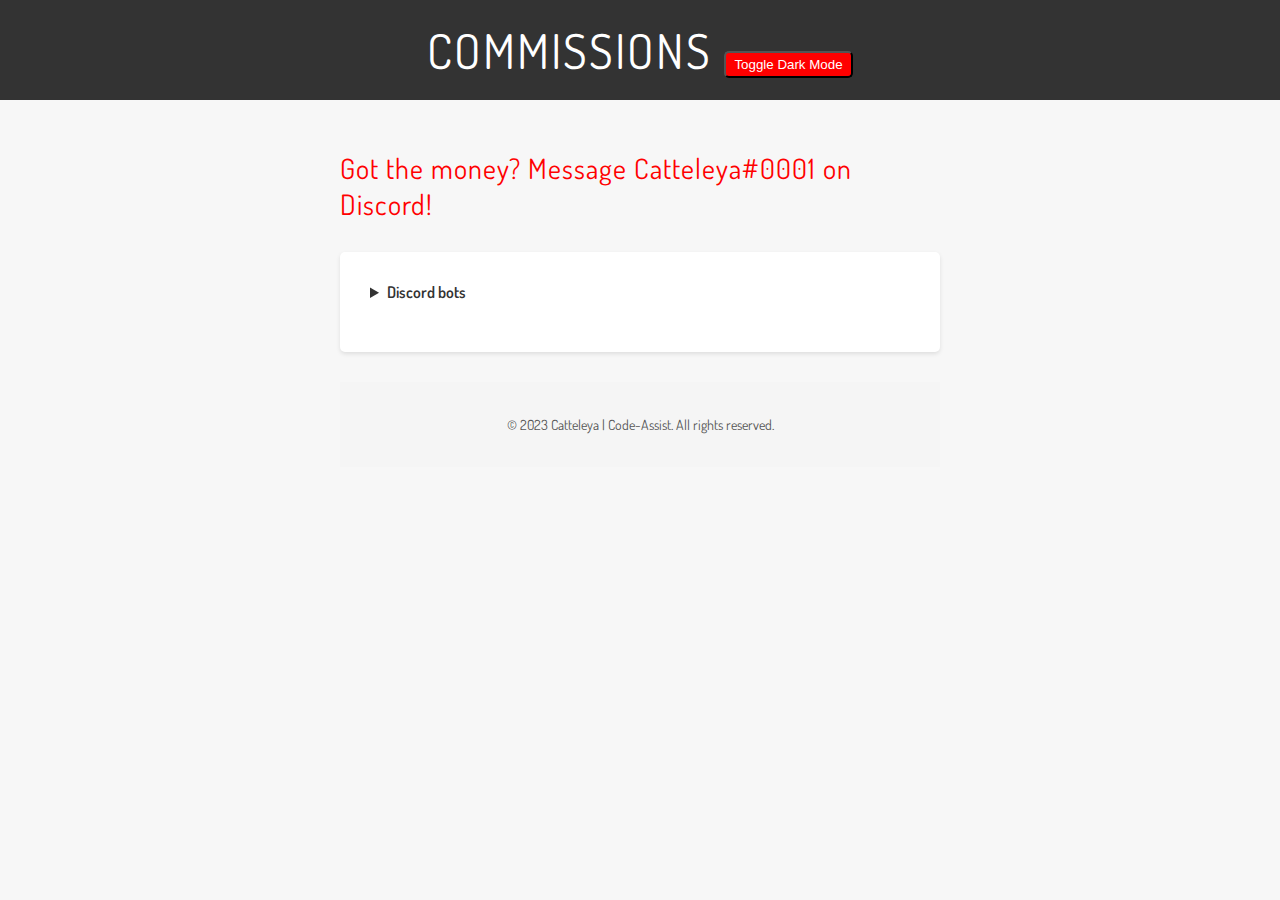
==== commissions/index.html @ c8329914 "Update index.html" ====
<!DOCTYPE html>
<html lang="en">
<head>
    <title>Commissions</title>
    <meta content="Commissions" property="og:title">
    <meta content="A slav- I meannn-  services at the tip of your fingers" property="og:description">
    <link rel="stylesheet" href="styles.css">
</head>
<style>

</style>
<body>
  <header>
    <h1>Commissions <button onclick="toggleDarkMode()">Toggle Dark Mode</button></h1>
  </header>

  <section id="pricing">
      <h2>Got the money? Message Catteleya#0001 on Discord!</h2>
    <div class="pricing-card">
      <details>
        <summary>Discord bots</summary>
        <a href="https://catteleya.code-assist.ca/commissions/discord-bots/">Click me to go onto the Discord bots commission page!</a>
      </details>
    </div>
  <footer>
    <p>&copy; 2023 Catteleya | Code-Assist. All rights reserved.</p>
  </footer>
    <script>
        function toggleDarkMode() {
            const body = document.body;
            body.classList.toggle('dark-mode');
        }
    </script>
</body>
</html>
---- commissions/styles.css ----
/* Add your custom styles here */
@import url('https://fonts.googleapis.com/css2?family=Dosis:wght@400;600&display=swap');
 
body {
  font-family: 'Dosis', sans-serif;
  margin: 0;
  padding: 0;
  background-color: #f7f7f7;
  cursor: -webkit-grab; cursor: grab;
}

.dark-mode {
   background-color: #222;
   color: #fff;
}

.dark-mode button {
   background-color: #222;
   color: #fff;
   padding: 4px 8px;
   border-radius: 5px;
} 

button {
   background-color: #f00;
   color: #fff;
   padding: 4px 8px;
   border-radius: 5px;
}

* {
  cursor: -webkit-grab; cursor: grab;
}

*:active {
  cursor: -webkit-grabbing; cursor: grabbing;
}

header {
  position: fixed;
  top: 0;
  left: 0;
  width: 100%;
  background-color: #333;
  color: #ff0000;
  text-align: center;
  padding: 20px 0;
  z-index: 1; /* Ensure the header appears above the content */
}

h1, h2 {
  margin: 0;
  font-weight: 400;
}

h1 {
  font-size: 48px;
  letter-spacing: 2px;
  color: #fff;
  text-transform: uppercase;
}

h2 {
  font-size: 28px;
  letter-spacing: 1px;
  margin-bottom: 30px;
  color: #f00;
}

#pricing {
  max-width: 600px;
  margin: 150px auto 30px; /* Added top padding */
  padding: 0 20px;
}

.pricing-card {
  background-color: #fff;
  border-radius: 5px;
  padding: 30px;
  margin-bottom: 30px;
  box-shadow: 0 2px 4px rgba(0, 0, 0, 0.1);
  transition: transform 0.3s ease;
}

.dark-mode pricing-card{
  background-color: #222;
  border-radius: 5px;
  padding: 30px;
  margin-bottom: 30px;
  box-shadow: 0 2px 4px rgba(0, 0, 0, 0.1);
  transition: transform 0.3s ease;
}

.pricing-card:hover {
  transform: translateY(-5px);
}

.pricing-card summary {
  font-weight: 600;
  margin-bottom: 20px;
  color: #333;
}

.dark-mode pricing-card summary {
  font-weight: 600;
  margin-bottom: 20px;
  color: #fff;
}

.pricing-card p {
  margin: 0;
  line-height: 1.6;
  color: #555;
}

.dark-mode pricing-card p {
  margin: 0;
  line-height: 1.6;
  color: #fff;
}

footer {
  background-color: #f5f5f5;
  text-align: center;
  padding: 20px;
  font-size: 14px;
  color: #555;
}
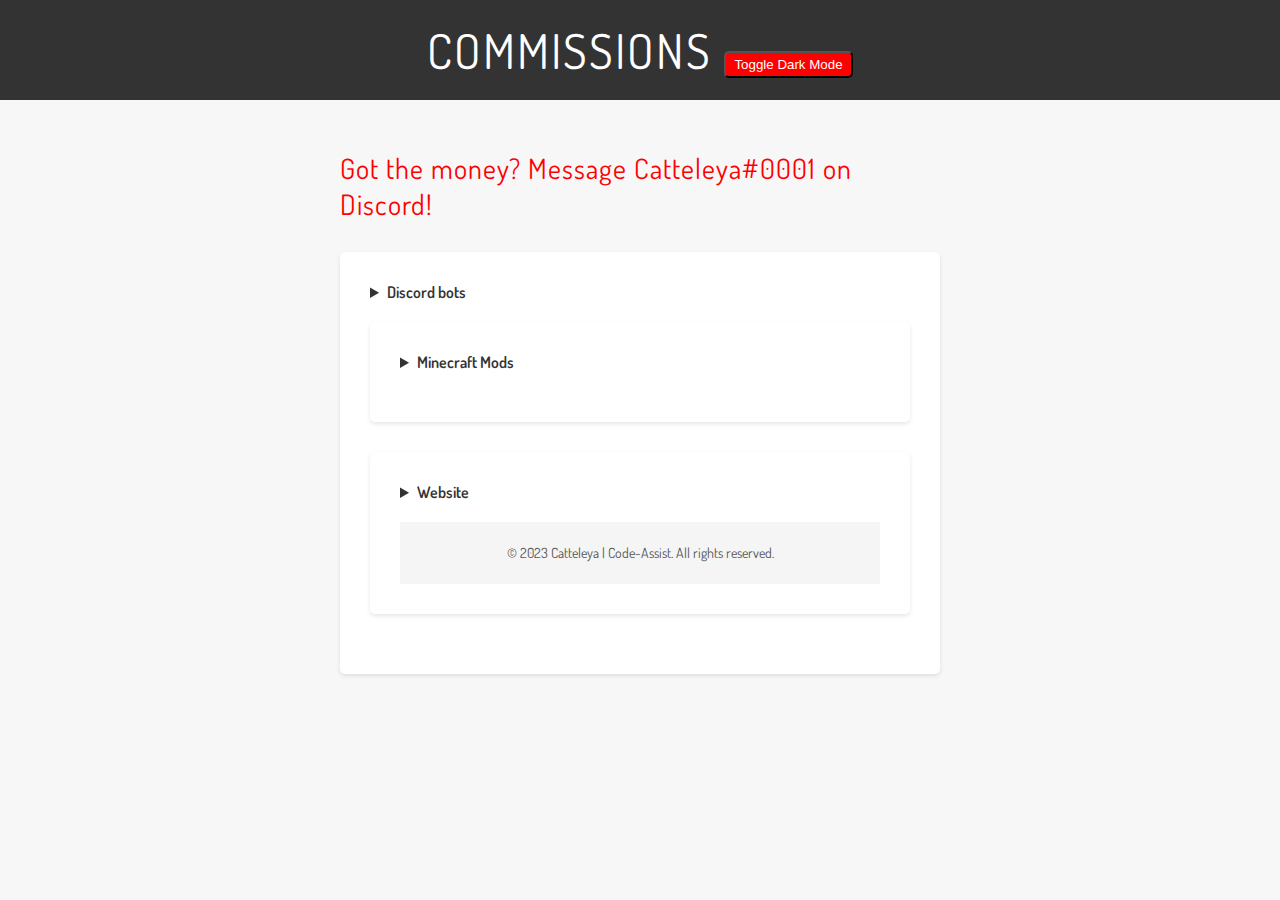
==== commit 53b2d309: "Update index.html" ====
--- a/commissions/index.html
+++ b/commissions/index.html
@@ -21,7 +21,17 @@
         <summary>Discord bots</summary>
         <a href="https://catteleya.code-assist.ca/commissions/discord-bots/">Click me to go onto the Discord bots commission page!</a>
       </details>
+    <div class="pricing-card">
+      <details>
+        <summary>Minecraft Mods</summary>
+        <a href="https://catteleya.code-assist.ca/commissions/minecraft-mods/">Click me to go onto the Minecraft mods commission page!</a>
+      </details>
     </div>
+    <div class="pricing-card">
+      <details>
+        <summary>Website</summary>
+        <a href="https://catteleya.code-assist.ca/commissions/webpage-building/">Click me to go onto the website building commission page!</a>
+      </details>
   <footer>
     <p>&copy; 2023 Catteleya | Code-Assist. All rights reserved.</p>
   </footer>
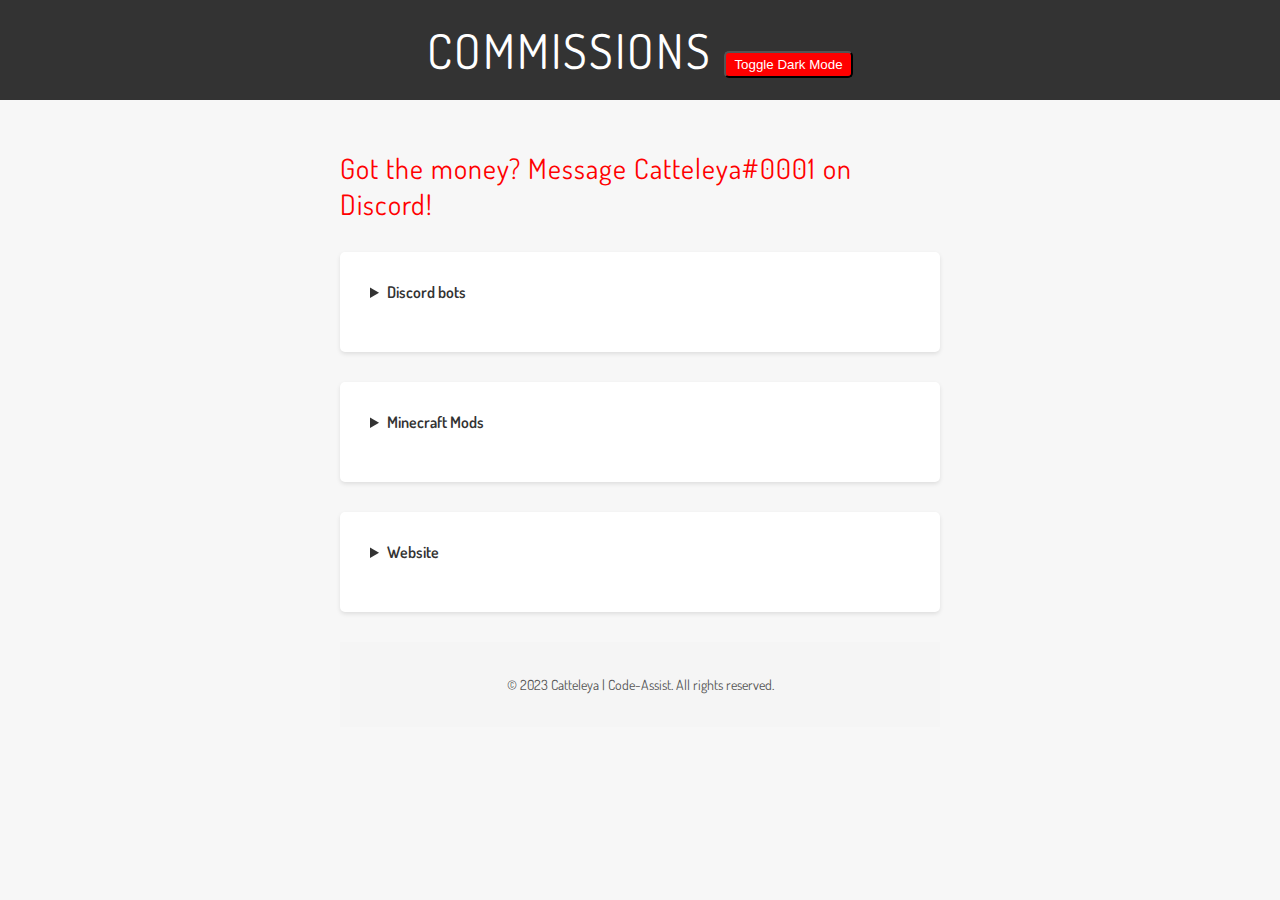
==== commit e27ca4a4: "Update index.html" ====
--- a/commissions/index.html
+++ b/commissions/index.html
@@ -21,6 +21,7 @@
         <summary>Discord bots</summary>
         <a href="https://catteleya.code-assist.ca/commissions/discord-bots/">Click me to go onto the Discord bots commission page!</a>
       </details>
+    </div>
     <div class="pricing-card">
       <details>
         <summary>Minecraft Mods</summary>
@@ -32,6 +33,7 @@
         <summary>Website</summary>
         <a href="https://catteleya.code-assist.ca/commissions/webpage-building/">Click me to go onto the website building commission page!</a>
       </details>
+    </div>
   <footer>
     <p>&copy; 2023 Catteleya | Code-Assist. All rights reserved.</p>
   </footer>
